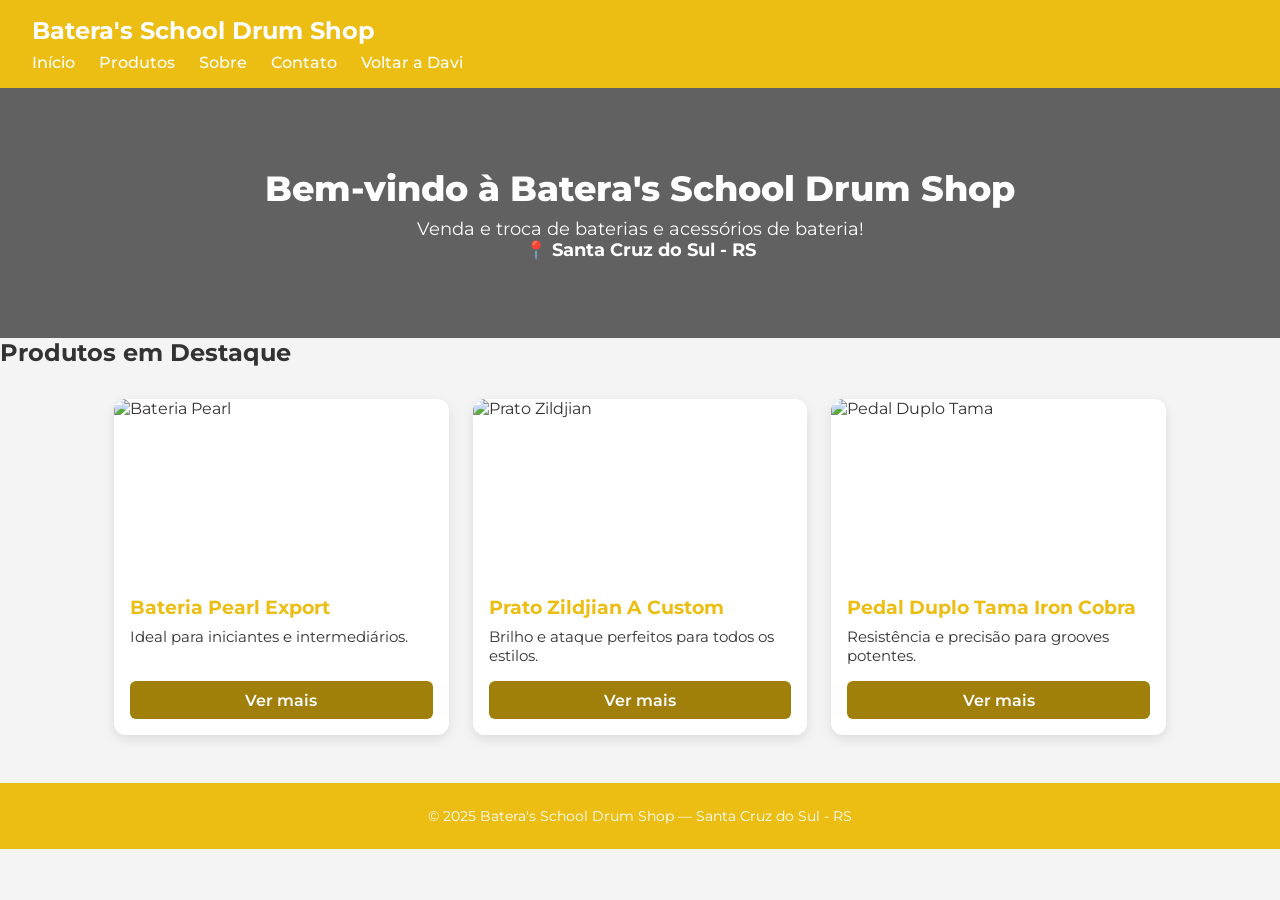
==== bateras/bateras.html @ 9a21960b "atualizacao" ====
<!DOCTYPE html>
<html lang="pt-br">
<head>
  <meta charset="UTF-8" />
  <meta name="viewport" content="width=device-width, initial-scale=1.0" />
  <title>Batera's School Drum Shop</title>
  <link href="https://fonts.googleapis.com/css2?family=Montserrat:wght@400;600;800&display=swap" rel="stylesheet">
  <link rel="stylesheet" href="bateras.css">
  <link rel="icon" type="image/png" href="bateraslogo.png">
</head>
<body>
  <header>
    <div class="logo">Batera's School Drum Shop</div>
    <nav>
      <ul>
        <li><a href="bateras.html">Início</a></li>
        <li><a href="produtos.html">Produtos</a></li>
        <li><a href="sobremimb.html">Sobre</a></li>
        <li><a href="contato.html">Contato</a></li>
        <li><a href="/pagina/projetos.html">Voltar a Davi</a></li>
      </ul>
    </nav>
  </header>

  <section class="hero">
    <div class="hero-content">
      <h1>Bem-vindo à Batera's School Drum Shop</h1>
      <p>Venda e troca de baterias e acessórios de bateria!</p>
      <p><strong>📍 Santa Cruz do Sul - RS</strong></p>
    </div>
  </section>

  <section class="produtos">
    <h2>Produtos em Destaque</h2>
    <div class="cards-container">
      <div class="card">
        <img src="https://i.pinimg.com/736x/7a/b8/be/7ab8bee1b2655c236aca266543dd1052.jpg" alt="Bateria Pearl">
        <div class="card-body">
          <h3>Bateria Pearl Export</h3>
          <p>Ideal para iniciantes e intermediários.</p>
          <a href="produtos.html">Ver mais</a>
        </div>
      </div>
      <div class="card">
        <img src="https://i.pinimg.com/736x/ab/b0/81/abb0812b711d5486582c73cb21931125.jpg" alt="Prato Zildjian">
        <div class="card-body">
          <h3>Prato Zildjian A Custom</h3>
          <p>Brilho e ataque perfeitos para todos os estilos.</p>
          <a href="produtos.html">Ver mais</a>
        </div>
      </div>
      <div class="card">
        <img src="https://i.pinimg.com/736x/39/2a/c5/392ac5b8fda9997acc397db6dda541fa.jpg" alt="Pedal Duplo Tama">
        <div class="card-body">
          <h3>Pedal Duplo Tama Iron Cobra</h3>
          <p>Resistência e precisão para grooves potentes.</p>
          <a href="produtos.html">Ver mais</a>
        </div>
      </div>
    </div>
  </section>

  <footer>
    <p>&copy; 2025 Batera's School Drum Shop — Santa Cruz do Sul - RS</p>
  </footer>
</body>
</html>
---- bateras/bateras.css ----
/* Reset e variáveis */
:root {
  --primary: #ecbe13;
  --secondary: #a07f0a;
  --light: #ffffff;
  --dark: #333333;
  --font: 'Montserrat', sans-serif;
}

* {
  margin: 0;
  padding: 0;
  box-sizing: border-box;
}

body {
  font-family: var(--font);
  background-color: #f4f4f4;
  color: var(--dark);
}

/* Cabeçalho */
header {
  background-color: var(--primary);
  color: var(--light);
  padding: 1rem 2rem;
}

.logo {
  font-size: 1.5rem;
  font-weight: bold;
}

nav ul {
  display: flex;
  list-style: none;
  gap: 1.5rem;
  margin-top: 0.5rem;
  padding: 0;
}

nav ul li a {
  color: var(--light);
  text-decoration: none;
  font-weight: 500;
  transition: color 0.3s;
}

nav ul li a:hover,
nav ul li a.active {
  color: var(--secondary);
}

/* Hero */
.hero {
  background: url('../img/banner.jpg') center/cover no-repeat;
  height: 250px;
  display: flex;
  align-items: center;
  justify-content: center;
  position: relative;
  text-align: center;
}

.hero.small {
  height: 180px;
}

.hero::after {
  content: "";
  position: absolute;
  top: 0; left: 0;
  width: 100%; height: 100%;
  background-color: rgba(0, 0, 0, 0.6);
}

.hero-content {
  position: relative;
  z-index: 1;
  color: white;
}

.hero-content h1 {
  font-size: 2.2rem;
  font-weight: 800;
  margin-bottom: 0.5rem;
}

.hero-content p {
  font-size: 1.1rem;
}

/* Cards */
.cards-container {
  max-width: 1100px;
  margin: 2rem auto;
  display: grid;
  grid-template-columns: repeat(auto-fit, minmax(260px, 1fr));
  gap: 1.5rem;
  padding: 0 1.5rem;
}

.card {
  background: var(--light);
  border-radius: 12px;
  box-shadow: 0 4px 12px rgba(0,0,0,0.1);
  overflow: hidden;
  display: flex;
  flex-direction: column;
  transition: transform 0.2s;
}

.card:hover {
  transform: translateY(-5px);
}

.card img {
  width: 100%;
  height: 180px;
  object-fit: cover;
}

.card-body {
  padding: 1rem;
  flex-grow: 1;
  display: flex;
  flex-direction: column;
  justify-content: space-between;
}

.card-body h3 {
  color: var(--primary);
  font-size: 1.2rem;
  margin-bottom: 0.5rem;
}

.card-body p {
  font-size: 0.95rem;
  flex-grow: 1;
}

.card-body a {
  margin-top: 1rem;
  background: var(--secondary);
  color: var(--light);
  text-align: center;
  padding: 0.6rem 1rem;
  border-radius: 6px;
  text-decoration: none;
  font-weight: 600;
  transition: background 0.3s;
}

.card-body a:hover {
  background: #a07f0a;
}

/* Rodapé */
footer {
  background-color: var(--primary);
  color: var(--light);
  text-align: center;
  padding: 1.5rem 1rem;
  margin-top: 3rem;
  font-size: 0.9rem;
}

/* Responsividade */
@media (max-width: 600px) {
  .hero-content h1 {
    font-size: 1.6rem;
  }

  nav ul {
    flex-direction: column;
    gap: 1rem;
  }

  .cards-container {
    padding: 0 1rem;
  }
}
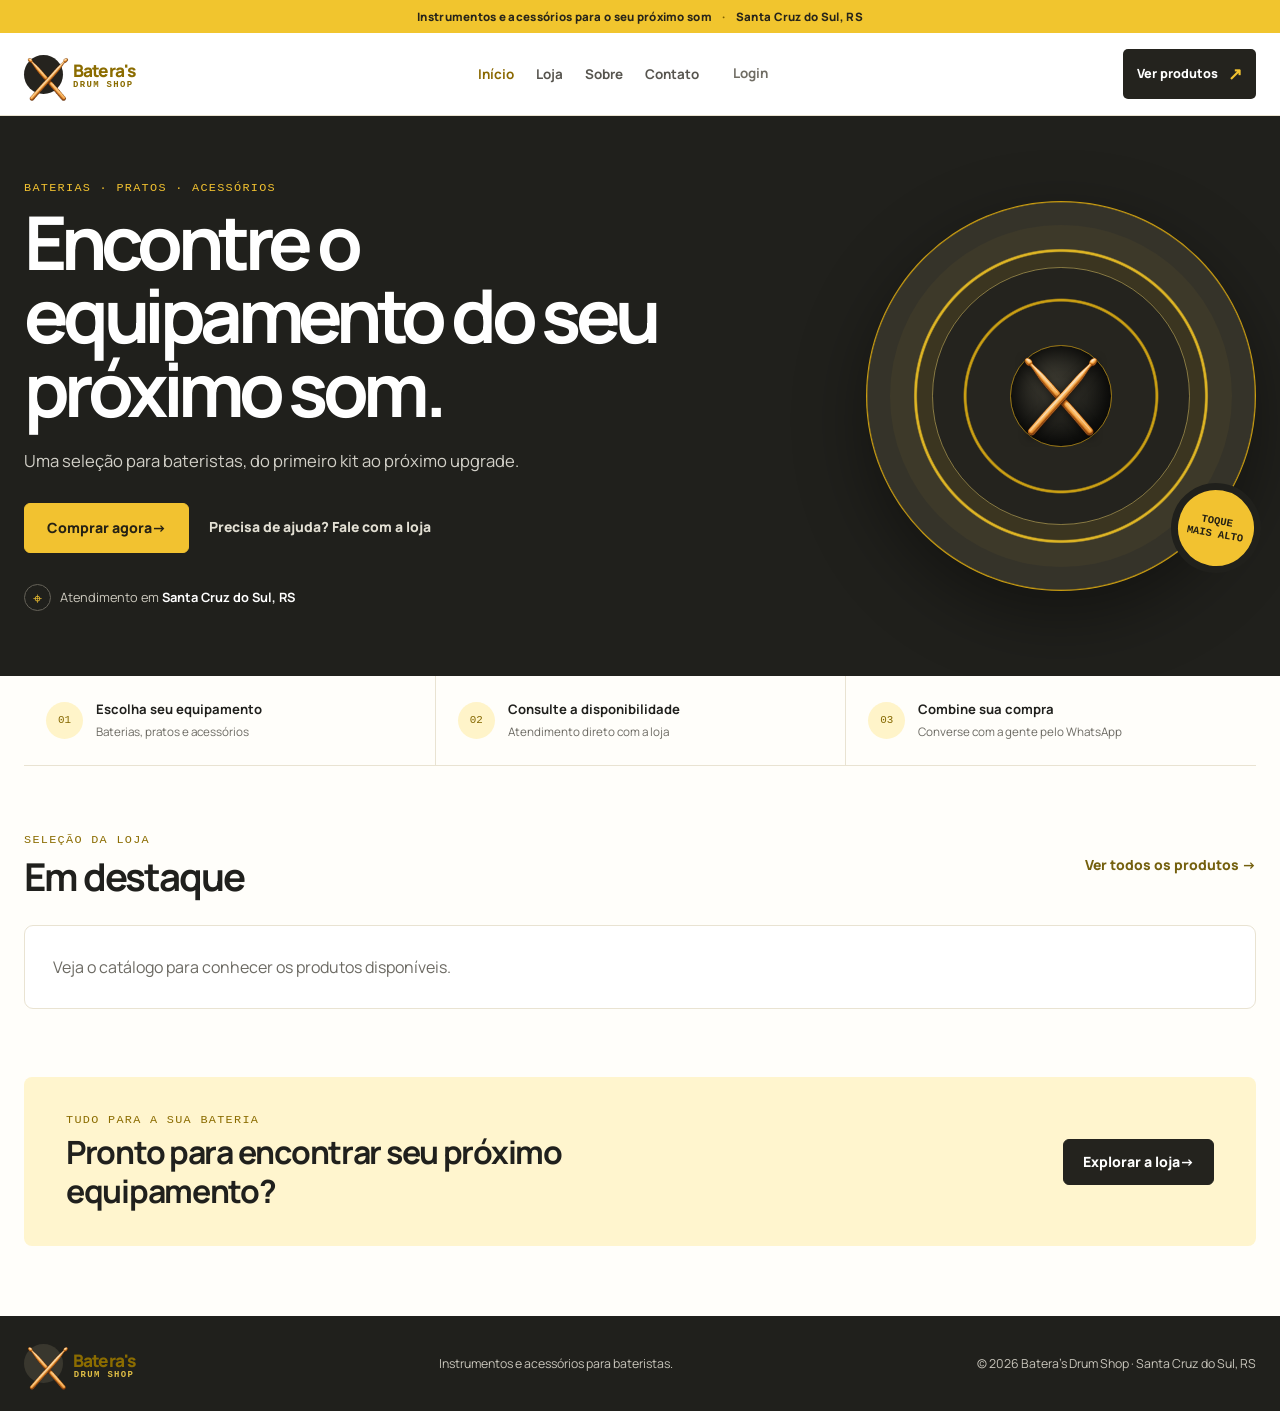
==== commit c5616c51: "11" ====
--- a/bateras/bateras.html
+++ b/bateras/bateras.html
@@ -1,67 +1,32 @@
-<!DOCTYPE html>
-<html lang="pt-br">
+<!doctype html>
+<html lang="pt-BR">
 <head>
-  <meta charset="UTF-8" />
-  <meta name="viewport" content="width=device-width, initial-scale=1.0" />
-  <title>Batera's School Drum Shop</title>
-  <link href="https://fonts.googleapis.com/css2?family=Montserrat:wght@400;600;800&display=swap" rel="stylesheet">
-  <link rel="stylesheet" href="bateras.css">
-  <link rel="icon" type="image/png" href="bateraslogo.png">
+  <meta charset="UTF-8"><meta name="viewport" content="width=device-width, initial-scale=1.0">
+  <meta name="description" content="Batera's Drum Shop: baterias, pratos e acessórios para músicos. Compre ou consulte pelo WhatsApp.">
+  <title>Batera's Drum Shop | Instrumentos e acessórios</title>
+  <link rel="icon" type="image/png" href="bateraslogo.png"><link rel="stylesheet" href="bateras.css">
 </head>
 <body>
-  <header>
-    <div class="logo">Batera's School Drum Shop</div>
-    <nav>
-      <ul>
-        <li><a href="bateras.html">Início</a></li>
-        <li><a href="produtos.html">Produtos</a></li>
-        <li><a href="sobremimb.html">Sobre</a></li>
-        <li><a href="contato.html">Contato</a></li>
-        <li><a href="/pagina/projetos.html">Voltar a Davi</a></li>
-      </ul>
-    </nav>
-  </header>
-
-  <section class="hero">
-    <div class="hero-content">
-      <h1>Bem-vindo à Batera's School Drum Shop</h1>
-      <p>Venda e troca de baterias e acessórios de bateria!</p>
-      <p><strong>📍 Santa Cruz do Sul - RS</strong></p>
-    </div>
-  </section>
-
-  <section class="produtos">
-    <h2>Produtos em Destaque</h2>
-    <div class="cards-container">
-      <div class="card">
-        <img src="https://i.pinimg.com/736x/7a/b8/be/7ab8bee1b2655c236aca266543dd1052.jpg" alt="Bateria Pearl">
-        <div class="card-body">
-          <h3>Bateria Pearl Export</h3>
-          <p>Ideal para iniciantes e intermediários.</p>
-          <a href="produtos.html">Ver mais</a>
-        </div>
-      </div>
-      <div class="card">
-        <img src="https://i.pinimg.com/736x/ab/b0/81/abb0812b711d5486582c73cb21931125.jpg" alt="Prato Zildjian">
-        <div class="card-body">
-          <h3>Prato Zildjian A Custom</h3>
-          <p>Brilho e ataque perfeitos para todos os estilos.</p>
-          <a href="produtos.html">Ver mais</a>
-        </div>
-      </div>
-      <div class="card">
-        <img src="https://i.pinimg.com/736x/39/2a/c5/392ac5b8fda9997acc397db6dda541fa.jpg" alt="Pedal Duplo Tama">
-        <div class="card-body">
-          <h3>Pedal Duplo Tama Iron Cobra</h3>
-          <p>Resistência e precisão para grooves potentes.</p>
-          <a href="produtos.html">Ver mais</a>
-        </div>
-      </div>
-    </div>
-  </section>
-
-  <footer>
-    <p>&copy; 2025 Batera's School Drum Shop — Santa Cruz do Sul - RS</p>
-  </footer>
-</body>
-</html>+  <div class="announcement-bar">Instrumentos e acessórios para o seu próximo som <span>·</span> Santa Cruz do Sul, RS</div>
+  <header class="site-header"><div class="header-inner">
+    <a class="brand" href="bateras.html"><span class="brand-mark"><img src="baquetas-cruzadas.png" alt=""></span><span>Batera's <small>DRUM SHOP</small></span></a>
+    <nav class="site-nav" aria-label="Navegação principal"><ul>
+      <li><a href="bateras.html" aria-current="page">Início</a></li><li><a href="produtos.html">Loja</a></li><li><a href="sobremimb.html">Sobre</a></li><li><a href="contato.html">Contato</a></li><li><a class="nav-login" href="login.html">Login</a></li>
+    </ul></nav>
+    <a class="header-cart" href="produtos.html" aria-label="Ver produtos">Ver produtos <span aria-hidden="true">↗</span></a>
+  </div></header>
+  <main>
+    <section class="hero storefront-hero"><div class="hero-inner">
+      <div class="hero-copy"><p class="eyebrow">Baterias · Pratos · Acessórios</p><h1>Encontre o equipamento do seu próximo som.</h1><p>Uma seleção para bateristas, do primeiro kit ao próximo upgrade.</p><div class="hero-actions"><a class="button button--gold" href="produtos.html">Comprar agora <span aria-hidden="true">→</span></a><a class="text-link" href="contato.html">Precisa de ajuda? Fale com a loja</a></div>
+        <div class="hero-proof"><span class="proof-icon" aria-hidden="true">⌖</span><span>Atendimento em <strong>Santa Cruz do Sul, RS</strong></span></div>
+      </div><div class="hero-art" aria-hidden="true"><div class="hero-disc hero-disc--outer"></div><div class="hero-disc hero-disc--mid"></div><div class="hero-disc hero-disc--inner"><img class="hero-stick-mark" src="baquetas-cruzadas.png" alt=""></div><div class="hero-sticker">TOQUE<br>MAIS ALTO</div></div>
+    </div></section>
+    <section class="shopping-benefits" aria-label="Informações da loja"><div><span class="benefit-icon">01</span><p><strong>Escolha seu equipamento</strong><small>Baterias, pratos e acessórios</small></p></div><div><span class="benefit-icon">02</span><p><strong>Consulte a disponibilidade</strong><small>Atendimento direto com a loja</small></p></div><div><span class="benefit-icon">03</span><p><strong>Combine sua compra</strong><small>Converse com a gente pelo WhatsApp</small></p></div></section>
+    <section class="section featured-section"><div class="section-heading"><div><p class="eyebrow">Seleção da loja</p><h2>Em destaque</h2></div><a class="text-link" href="produtos.html">Ver todos os produtos <span aria-hidden="true">→</span></a></div>
+      <div class="cards" id="featured-products" aria-live="polite"><p class="catalog-status">Carregando produtos...</p></div>
+    </section>
+    <section class="category-cta"><div><p class="eyebrow">Tudo para a sua bateria</p><h2>Pronto para encontrar seu próximo equipamento?</h2></div><a class="button button--dark" href="produtos.html">Explorar a loja <span aria-hidden="true">→</span></a></section>
+  </main>
+  <footer class="site-footer"><div class="footer-inner"><a class="brand brand--footer" href="bateras.html"><span class="brand-mark"><img src="baquetas-cruzadas.png" alt=""></span><span>Batera's <small>DRUM SHOP</small></span></a><p>Instrumentos e acessórios para bateristas.</p><p>© 2026 Batera's Drum Shop · Santa Cruz do Sul, RS</p></div></footer>
+  <script type="module" src="destaques.js"></script>
+</body></html>
--- a/bateras/bateras.css
+++ b/bateras/bateras.css
@@ -1,182 +1,285 @@
-/* Reset e variáveis */
-:root {
-  --primary: #ecbe13;
-  --secondary: #a07f0a;
-  --light: #ffffff;
-  --dark: #333333;
-  --font: 'Montserrat', sans-serif;
-}
+@import url('https://fonts.googleapis.com/css2?family=DM+Mono:wght@400;500&family=Manrope:wght@400;500;600;700;800&display=swap');
 
-* {
-  margin: 0;
-  padding: 0;
-  box-sizing: border-box;
-}
+:root{--yellow:#f2c230;--yellow-dark:#d4a400;--ink:#20201d;--muted:#6c6a63;--paper:#fffefa;--soft:#fff8df;--line:#e9e3d2;--shadow:0 14px 36px rgba(54,45,15,.09)}
+*{box-sizing:border-box;margin:0}
+body{min-height:100vh;display:flex;flex-direction:column;background:var(--paper);color:var(--ink);font:16px/1.65 Manrope,Arial,sans-serif}
+main{width:100%;flex:1}
+.site-header{background:#fff;border-bottom:1px solid var(--line)}
+.header-inner{width:min(1120px,calc(100% - 40px));min-height:78px;margin:auto;display:flex;align-items:center;justify-content:space-between;gap:24px}
+.brand{color:var(--ink);text-decoration:none;font-size:1.08rem;font-weight:800;letter-spacing:-.04em;white-space:nowrap}
+.brand span{color:#8b6c00}
+.site-nav ul{display:flex;flex-wrap:wrap;justify-content:flex-end;gap:4px 20px;padding:0;list-style:none}
+.site-nav a{display:block;padding:8px 0;color:#57554f;text-decoration:none;font-size:.87rem;font-weight:700;transition:color .2s}
+.site-nav a:hover,.site-nav a[aria-current=page]{color:#8a6800}
+.site-nav a.nav-login{padding:7px 12px;border:1px solid #d9b32e;border-radius:5px;color:#755900}
+.site-nav a.nav-login:hover{background:#fff6d7;color:#513e00}
+.hero{position:relative;overflow:hidden;background:linear-gradient(110deg,#fff8df 0%,#fffdf5 62%,#fff0b9 100%);border-bottom:1px solid #f0e5c3}
+.hero:after{content:"";position:absolute;width:390px;height:390px;right:max(3vw,calc((100vw - 1120px)/2));top:50%;transform:translateY(-50%);border:1px solid rgba(212,164,0,.22);border-radius:50%;box-shadow:0 0 0 34px rgba(242,194,48,.06),0 0 0 70px rgba(242,194,48,.04);pointer-events:none}
+.hero-inner{position:relative;z-index:1;width:min(1120px,calc(100% - 40px));min-height:410px;margin:auto;padding:70px 0;display:flex;flex-direction:column;align-items:flex-start;justify-content:center}
+.eyebrow,.card-label{color:#8b6c00;font:500 .74rem 'DM Mono',monospace;letter-spacing:.11em;text-transform:uppercase}
+.hero h1{max-width:700px;margin-top:5px;font-size:clamp(2.7rem,6vw,5rem);line-height:1.02;letter-spacing:-.07em}
+.hero p:not(.eyebrow){max-width:600px;margin-top:18px;color:#5e5a4d;font-size:clamp(1rem,2vw,1.13rem)}
+.hero .location{margin-top:12px!important;font-size:.92rem!important;color:#625b43!important}
+.location span{color:#a17b00}
+.button{display:inline-flex;min-height:46px;align-items:center;justify-content:center;padding:0 19px;border:1px solid #20201d;border-radius:6px;background:#20201d;color:#fff;text-decoration:none;font-size:.88rem;font-weight:800;transition:transform .2s,background .2s,border .2s}
+.button:hover{transform:translateY(-2px);background:#444138;border-color:#444138}
+.button--gold{margin-top:24px;background:var(--yellow);border-color:var(--yellow);color:#252114}
+.button--gold:hover{background:#e2b21d;border-color:#e2b21d}
+.section{width:min(1120px,calc(100% - 40px));margin:auto;padding:68px 0 78px}
+.section-heading{display:flex;align-items:end;justify-content:space-between;gap:24px;margin-bottom:26px}
+.section-heading .eyebrow{margin-bottom:7px}
+.section-heading h2,.page-title{color:var(--ink);font-size:clamp(1.8rem,4vw,2.55rem);line-height:1.15;letter-spacing:-.055em}
+.section-heading>p{max-width:440px;color:var(--muted);font-size:.95rem}
+.cards{display:grid;grid-template-columns:repeat(3,minmax(0,1fr));gap:18px}
+.card,.produto{overflow:hidden;display:flex;flex-direction:column;border:1px solid var(--line);border-radius:10px;background:#fff;transition:transform .2s,box-shadow .2s;cursor:pointer}
+.card:hover,.produto:hover{transform:translateY(-4px);box-shadow:var(--shadow)}
+.card img,.produto img{display:block;width:100%;height:215px;object-fit:cover;background:var(--soft)}
+.card-content,.produto>div{flex:1;padding:22px;display:flex;flex-direction:column;align-items:flex-start}
+.card-label{font-size:.7rem}
+.card h3,.produto h3{margin:11px 0 7px;color:var(--ink);font-size:1.12rem;line-height:1.35}
+.card p,.produto p{color:var(--muted);font-size:.9rem}
+.card .button{margin-top:18px}
+.catalog-link{display:flex;justify-content:center;margin-top:26px}
+.products-container{width:min(1120px,calc(100% - 40px));margin:0 auto;padding:48px 0 76px;display:grid;grid-template-columns:repeat(auto-fit,minmax(245px,1fr));gap:18px}
+.produto strong{color:#252114}
+.page-banner{background:var(--soft);border-bottom:1px solid var(--line)}
+.page-banner-inner{width:min(1120px,calc(100% - 40px));margin:auto;padding:50px 0}
+.page-banner h1{margin-top:5px;font-size:clamp(2rem,5vw,3.4rem);line-height:1.1;letter-spacing:-.06em}
+.page-banner p:last-child{max-width:650px;margin-top:12px;color:var(--muted)}
+.content-section{width:min(960px,calc(100% - 40px));margin:auto;padding:54px 0 76px}
+.content-section h2{margin:28px 0 8px;font-size:1.4rem;letter-spacing:-.03em}
+.content-section h2:first-child{margin-top:0}
+.content-section p{color:#55534d}
+.content-section p+p{margin-top:13px}
+.site-footer{margin-top:auto;padding:24px 20px;background:#22211d;color:#d8d6cf;text-align:center;font-size:.82rem}
+.site-footer strong{color:#fff}
+#modal-overlay{position:fixed;inset:0;z-index:10;display:none;align-items:center;justify-content:center;padding:20px;background:rgba(25,24,20,.62)}
+#modal-overlay.active{display:flex}
+#modal{position:relative;width:min(500px,100%);max-height:90vh;overflow:auto;padding:22px;border:1px solid var(--line);border-radius:12px;background:#fff;box-shadow:var(--shadow)}
+#modal img{width:100%;max-height:300px;object-fit:cover;border-radius:7px}
+#modal h3{margin-top:14px;font-size:1.3rem}
+#modal p{margin-top:8px;color:var(--muted)}
+#modal button{margin-top:18px;padding:12px 17px;border:0;border-radius:6px;background:var(--yellow);color:#252114;font:800 .9rem Manrope,Arial,sans-serif;cursor:pointer}
+#modal-close{position:absolute;top:10px;right:15px;z-index:1;color:#222;font-size:27px;line-height:1;cursor:pointer}
+.catalog-status,.catalog-message{grid-column:1/-1;padding:28px;border:1px solid var(--line);border-radius:9px;background:#fff;color:var(--muted)}
+.catalog-message{background:var(--soft);color:var(--ink)}
+.admin-area{max-width:900px}
+.admin-area [hidden]{display:none!important}
+.admin-area code{padding:2px 5px;border-radius:4px;background:#fff;font-size:.88em}
+.admin-login{max-width:540px;margin:0 auto}
+.admin-login .button{margin-top:20px}
+.admin-login [role=status],.product-form [role=status]{min-height:1.5em;margin-top:10px;color:var(--muted);font-size:.9rem}
+.admin-toolbar{display:flex;align-items:center;justify-content:space-between;gap:20px;margin-bottom:22px}
+.admin-toolbar h2{font-size:1.6rem;letter-spacing:-.04em}
+.button--outline{border-color:var(--line);background:#fff;color:var(--ink)}
+.button--outline:hover{border-color:var(--ink);background:#f7f5ef}
+.form-grid{display:grid;grid-template-columns:1fr 1fr;gap:0 16px}
+.form-grid input[type=file]{padding:9px}
+.check-row{display:flex;align-items:center;gap:9px;margin-top:14px}
+.check-row input{width:auto;accent-color:#c99a00}
+.form-actions{display:flex;flex-wrap:wrap;gap:10px}
+.admin-products{display:grid;gap:12px;margin-top:26px}
+.admin-product{display:flex;align-items:center;gap:16px;padding:14px;border:1px solid var(--line);border-radius:9px;background:#fff}
+.admin-product>img{width:82px;height:72px;object-fit:cover;border-radius:6px;background:var(--soft)}
+.admin-product-info{flex:1;min-width:0}
+.admin-product-info h3{margin:3px 0;font-size:1rem}
+.admin-product-info p{font-weight:800}
+.admin-product-actions{display:flex;gap:12px}
+.text-button{padding:7px 9px;border:0;background:transparent;color:#725700;font:700 .86rem Manrope,Arial,sans-serif;cursor:pointer}
+.text-button--danger{color:#a3322b}
+.form-layout{display:grid;grid-template-columns:1.2fr .8fr;gap:22px}
+.contact-card{padding:28px;border:1px solid var(--line);border-radius:10px;background:#fff}
+.contact-card--highlight{background:var(--soft)}
+.contact-card h2{margin-bottom:10px;font-size:1.25rem}
+.contact-card p{margin-top:10px;color:var(--muted)}
+label{display:block;margin:15px 0 6px;font-size:.86rem;font-weight:800}
+input,textarea{width:100%;padding:12px;border:1px solid #dcd6c8;border-radius:6px;background:#fffefa;color:var(--ink);font:inherit;font-size:.92rem}
+input:focus,textarea:focus{outline:3px solid #f8e6a2;border-color:#c89b00}
+textarea{min-height:130px;resize:vertical}
+button.button{margin-top:18px;cursor:pointer}
+@media(max-width:760px){.header-inner{align-items:flex-start;flex-direction:column;gap:5px;padding:15px 0}.site-nav ul{justify-content:flex-start;gap:2px 16px}.hero-inner{min-height:350px;padding:54px 0}.hero:after{right:-210px;opacity:.65}.section{padding:52px 0 60px}.section-heading{align-items:flex-start;flex-direction:column;gap:9px}.cards{grid-template-columns:repeat(auto-fit,minmax(230px,1fr))}.form-layout{grid-template-columns:1fr}.products-container{padding:32px 0 58px}.admin-product{align-items:flex-start;flex-wrap:wrap}.admin-product-actions{width:100%;justify-content:flex-end}}
+@media(max-width:420px){.header-inner,.hero-inner,.section,.page-banner-inner,.content-section,.products-container{width:calc(100% - 32px)}.brand{font-size:1rem}.site-nav ul{gap:0 12px}.site-nav a{font-size:.8rem}.card img,.produto img{height:185px}}
 
-body {
-  font-family: var(--font);
-  background-color: #f4f4f4;
-  color: var(--dark);
-}
-
-/* Cabeçalho */
-header {
-  background-color: var(--primary);
-  color: var(--light);
-  padding: 1rem 2rem;
-}
-
-.logo {
-  font-size: 1.5rem;
-  font-weight: bold;
-}
-
-nav ul {
-  display: flex;
-  list-style: none;
-  gap: 1.5rem;
-  margin-top: 0.5rem;
-  padding: 0;
-}
-
-nav ul li a {
-  color: var(--light);
-  text-decoration: none;
-  font-weight: 500;
-  transition: color 0.3s;
-}
-
-nav ul li a:hover,
-nav ul li a.active {
-  color: var(--secondary);
-}
-
-/* Hero */
-.hero {
-  background: url('../img/banner.jpg') center/cover no-repeat;
-  height: 250px;
-  display: flex;
-  align-items: center;
-  justify-content: center;
-  position: relative;
-  text-align: center;
-}
-
-.hero.small {
-  height: 180px;
-}
-
-.hero::after {
-  content: "";
-  position: absolute;
-  top: 0; left: 0;
-  width: 100%; height: 100%;
-  background-color: rgba(0, 0, 0, 0.6);
-}
-
-.hero-content {
-  position: relative;
-  z-index: 1;
-  color: white;
-}
-
-.hero-content h1 {
-  font-size: 2.2rem;
-  font-weight: 800;
-  margin-bottom: 0.5rem;
-}
-
-.hero-content p {
-  font-size: 1.1rem;
-}
-
-/* Cards */
-.cards-container {
-  max-width: 1100px;
-  margin: 2rem auto;
-  display: grid;
-  grid-template-columns: repeat(auto-fit, minmax(260px, 1fr));
-  gap: 1.5rem;
-  padding: 0 1.5rem;
-}
-
-.card {
-  background: var(--light);
-  border-radius: 12px;
-  box-shadow: 0 4px 12px rgba(0,0,0,0.1);
-  overflow: hidden;
-  display: flex;
-  flex-direction: column;
-  transition: transform 0.2s;
-}
-
-.card:hover {
-  transform: translateY(-5px);
-}
-
-.card img {
-  width: 100%;
-  height: 180px;
-  object-fit: cover;
-}
-
-.card-body {
-  padding: 1rem;
-  flex-grow: 1;
-  display: flex;
-  flex-direction: column;
-  justify-content: space-between;
-}
-
-.card-body h3 {
-  color: var(--primary);
-  font-size: 1.2rem;
-  margin-bottom: 0.5rem;
-}
-
-.card-body p {
-  font-size: 0.95rem;
-  flex-grow: 1;
-}
-
-.card-body a {
-  margin-top: 1rem;
-  background: var(--secondary);
-  color: var(--light);
-  text-align: center;
-  padding: 0.6rem 1rem;
-  border-radius: 6px;
-  text-decoration: none;
-  font-weight: 600;
-  transition: background 0.3s;
-}
-
-.card-body a:hover {
-  background: #a07f0a;
-}
-
-/* Rodapé */
-footer {
-  background-color: var(--primary);
-  color: var(--light);
-  text-align: center;
-  padding: 1.5rem 1rem;
-  margin-top: 3rem;
-  font-size: 0.9rem;
-}
-
-/* Responsividade */
-@media (max-width: 600px) {
-  .hero-content h1 {
-    font-size: 1.6rem;
-  }
-
-  nav ul {
-    flex-direction: column;
-    gap: 1rem;
-  }
-
-  .cards-container {
-    padding: 0 1rem;
-  }
-}+/* Loja Batera's */
+.announcement-bar{padding:7px 16px;background:#f1c52e;color:#28251a;text-align:center;font-size:.72rem;font-weight:800;letter-spacing:.025em}
+.announcement-bar span{padding:0 8px;color:#806200}
+.header-inner{width:min(1240px,calc(100% - 48px));min-height:82px;gap:26px}
+.brand{display:inline-flex;align-items:center;gap:10px;font-size:1.08rem;letter-spacing:-.05em}
+.brand-mark{display:grid;width:39px;height:39px;place-items:center;border-radius:50%;background:#25231e}
+.brand-mark img{width:48px;height:48px;object-fit:contain;max-width:none;max-height:none}
+.brand small{display:block;margin-top:-5px;color:#8a6c00;font:700 .56rem/1.2 'DM Mono',monospace;letter-spacing:.15em}
+.site-nav ul{gap:4px 22px}
+.site-nav a{font-size:.84rem}
+.site-nav a.nav-login{border:0;color:#706d64}
+.site-nav a.nav-login:hover{background:transparent;color:#8a6800}
+.header-cart{display:inline-flex;align-items:center;gap:10px;white-space:nowrap;padding:11px 14px;border-radius:5px;background:#24231e;color:#fff;text-decoration:none;font-size:.79rem;font-weight:800}
+.header-cart span{color:var(--yellow);font-size:1.08rem}
+.storefront-hero{background:#20201c;color:#fff;border:0}
+.storefront-hero:after{display:none}
+.storefront-hero .hero-inner{width:min(1240px,calc(100% - 48px));min-height:470px;display:grid;grid-template-columns:1.1fr .9fr;align-items:center;padding:65px 0}
+.hero-copy{max-width:680px}
+.storefront-hero .eyebrow{color:var(--yellow)}
+.storefront-hero h1{max-width:670px;margin:10px 0 0;font-size:clamp(2.8rem,5.8vw,5.25rem);line-height:.99;letter-spacing:-.075em}
+.storefront-hero .hero-copy>p:not(.eyebrow){max-width:520px;margin-top:22px;color:#d2d0c8;font-size:1.04rem}
+.hero-actions{display:flex;align-items:center;flex-wrap:wrap;gap:20px;margin-top:28px}
+.hero-actions .button{margin:0;min-height:50px;padding:0 22px}
+.text-link{color:#74600e;text-decoration:none;font-size:.87rem;font-weight:800}
+.text-link:hover{text-decoration:underline;text-underline-offset:4px}
+.storefront-hero .text-link{color:#e2dfd3}
+.hero-proof{display:flex;align-items:center;gap:9px;margin-top:31px;color:#ccc9be;font-size:.8rem}
+.proof-icon{display:grid;width:27px;height:27px;place-items:center;border:1px solid #656258;border-radius:50%;color:var(--yellow);font-size:1rem}
+.hero-proof strong{color:#fff}
+.hero-art{position:relative;justify-self:end;width:min(390px,33vw);aspect-ratio:1;display:grid;place-items:center}
+.hero-disc{position:absolute;border-radius:50%}
+.hero-disc--outer{inset:0;background:radial-gradient(circle at center,#d5a800 0 3%,#24231e 3.5% 8%,#e8b91d 8.5% 10%,#302e24 10.5% 14%,#e1b51e 14.5% 17%,#b98d00 17.5% 18%,#26251f 18.5% 34%,#c99e13 34.5% 35%,#24231e 35.5% 52%,#dcb323 52.5% 53%,#353329 53.5% 70%,#c89b10 70.5% 71%,#25241f 71.5% 100%);box-shadow:0 24px 70px rgba(0,0,0,.4)}
+.hero-disc--mid{inset:17%;border:1px solid rgba(255,224,110,.46);box-shadow:0 0 0 15px rgba(242,194,48,.07),0 0 0 42px rgba(242,194,48,.04)}
+.hero-disc--inner{inset:37%;display:grid;place-items:center;border:1px solid #927217;border-radius:50%;background:radial-gradient(circle at 40% 35%,#3c3a31,#171714 68%);box-shadow:inset 0 0 24px #000}
+.hero-stick-mark{width:88%;height:88%;object-fit:contain;filter:drop-shadow(0 2px 4px rgba(0,0,0,.55))}
+.hero-sticker{position:absolute;right:-5px;bottom:18px;display:grid;width:90px;height:90px;place-items:center;border:7px solid #20201c;border-radius:50%;background:var(--yellow);color:#252114;text-align:center;font:900 .66rem/1.2 'DM Mono',monospace;transform:rotate(10deg)}
+.shopping-benefits{width:min(1240px,calc(100% - 48px));margin:0 auto;display:grid;grid-template-columns:repeat(3,1fr);border-bottom:1px solid var(--line)}
+.shopping-benefits>div{display:flex;align-items:center;gap:13px;padding:23px 22px}
+.shopping-benefits>div+div{border-left:1px solid var(--line)}
+.benefit-icon{display:grid;width:37px;height:37px;flex:none;place-items:center;border-radius:50%;background:#fff4c9;color:#856800;font:500 .68rem 'DM Mono',monospace}
+.shopping-benefits p{display:grid;gap:2px}
+.shopping-benefits strong{font-size:.82rem}
+.shopping-benefits small{color:var(--muted);font-size:.73rem}
+.featured-section{width:min(1240px,calc(100% - 48px));padding-top:67px;padding-bottom:68px}
+.featured-section .section-heading{align-items:center}
+.featured-section .section-heading .eyebrow{margin-bottom:8px}
+.featured-section .section-heading h2{font-size:clamp(1.9rem,3vw,2.5rem)}
+.featured-image{display:block;height:235px;background:#f7f4e9}
+.featured-image img{width:100%;height:100%;object-fit:cover;transition:transform .35s}
+.card:hover .featured-image img{transform:scale(1.035)}
+.featured-section .card{border-radius:7px}
+.featured-section .card-content{padding:20px 21px 22px}
+.featured-section .card h3{margin:8px 0 5px;font-size:1.03rem}
+.featured-section .product-price{margin-top:4px;color:#20201d;font-size:1.15rem;font-weight:900}
+.featured-section .card .button{margin-top:15px;min-height:41px;font-size:.78rem}
+.category-cta{width:min(1240px,calc(100% - 48px));margin:0 auto 70px;padding:36px 42px;display:flex;align-items:center;justify-content:space-between;gap:25px;border-radius:8px;background:#fff5ce}
+.category-cta .eyebrow{margin-bottom:6px}
+.category-cta h2{max-width:600px;font-size:clamp(1.35rem,2.5vw,2rem);line-height:1.2;letter-spacing:-.04em}
+.button--dark{background:#24231e;border-color:#24231e;color:#fff}
+.button--dark:hover{background:#3a382f;border-color:#3a382f}
+.category-cta .button{flex:none}
+.shop-hero{background:#fff5ce;border-bottom:1px solid #ebdfb7}
+.shop-hero-inner{width:min(1240px,calc(100% - 48px));min-height:205px;margin:0 auto;padding:38px 0;display:flex;align-items:end;justify-content:space-between;gap:24px}
+.shop-hero .eyebrow{margin-bottom:7px}
+.shop-hero h1{font-size:clamp(2.5rem,5vw,4.2rem);line-height:1;letter-spacing:-.07em}
+.shop-hero p:not(.eyebrow){margin-top:10px;color:#656055}
+.shop-count{margin-bottom:6px;color:#74600e;font-size:.82rem;font-weight:800}
+.shop-area{width:min(1240px,calc(100% - 48px));margin:auto;padding:28px 0 78px}
+.shop-toolbar{display:grid;grid-template-columns:minmax(220px,1fr) 200px 200px;gap:12px;margin-bottom:22px;padding:14px;border:1px solid var(--line);border-radius:7px;background:#fff}
+.search-box{position:relative;margin:0}
+.search-box>span{position:absolute;left:13px;top:50%;transform:translateY(-55%);color:#8b6c00;font-size:1.35rem}
+.search-box input{height:44px;padding:0 14px 0 40px;border-color:var(--line);background:#fff}
+.filter-field{display:flex;align-items:center;gap:9px;margin:0;padding:0 11px;border:1px solid var(--line);border-radius:6px}
+.filter-field span{flex:none;color:var(--muted);font-size:.7rem;font-weight:800}
+.filter-field select{width:100%;min-width:0;border:0;background:transparent;color:var(--ink);font:600 .79rem Manrope,Arial,sans-serif;outline:none}
+.products-container{width:100%;margin:0;padding:0;display:grid;grid-template-columns:repeat(4,minmax(0,1fr));gap:17px}
+.produto{border-radius:7px;cursor:default}
+.produto:hover{transform:translateY(-3px)}
+.product-image-button{position:relative;display:block;width:100%;height:auto;aspect-ratio:1.22;border:0;padding:0;overflow:hidden;background:#f7f4e9;cursor:pointer}
+.product-image-button img{width:100%;height:100%;object-fit:cover;transition:transform .35s}
+.produto:hover .product-image-button img{transform:scale(1.04)}
+.image-tag{position:absolute;left:11px;top:11px;padding:5px 8px;border-radius:3px;background:rgba(255,255,255,.92);color:#565143;font-size:.65rem;font-weight:800}
+.product-card-info{padding:16px;display:flex;flex:1;flex-direction:column;align-items:stretch}
+.product-card-info .card-label{font-size:.64rem}
+.product-card-info h2{min-height:2.6em;margin:7px 0 4px;font-size:.94rem;line-height:1.3;letter-spacing:-.02em}
+.product-description{min-height:2.8em;color:var(--muted);font-size:.76rem;line-height:1.45}
+.product-card-bottom{display:flex;align-items:center;justify-content:space-between;gap:7px;margin-top:auto;padding-top:14px;border-top:1px solid #f0ede5}
+.product-price{color:#24231e;font-size:1.05rem;font-weight:900}
+.product-details{border:0;background:transparent;color:#765b00;font:800 .76rem Manrope,Arial,sans-serif;cursor:pointer;white-space:nowrap}
+.product-details:hover{text-decoration:underline;text-underline-offset:4px}
+.catalog-message{padding:35px;text-align:center}
+#modal{width:min(780px,100%);padding:0;display:grid;grid-template-columns:1fr 1fr;overflow:hidden}
+#modal>img{width:100%;height:100%;min-height:380px;max-height:none;object-fit:cover;border-radius:0;background:#f7f4e9}
+#modal .modal-copy{padding:40px 32px;align-self:center}
+#modal-close{top:13px;right:15px;width:34px;height:34px;border:0;border-radius:50%;background:#fff;color:#26251f;font-size:24px}
+#modal .modal-copy h2{margin-top:8px;font-size:1.65rem;line-height:1.2;letter-spacing:-.04em}
+#modal .modal-price{margin-top:16px;color:#20201d;font-size:1.5rem;font-weight:900}
+#modal .modal-copy>p:last-of-type{margin-top:10px;font-size:.9rem;line-height:1.6}
+#modal .button{margin-top:24px}
+.site-footer{padding:28px 24px;background:#20201c;color:#c8c5bb}
+.footer-inner{width:min(1240px,100%);margin:auto;display:flex;align-items:center;justify-content:space-between;gap:20px}
+.footer-inner>p{font-size:.77rem}
+.brand--footer{color:#fff}
+.brand--footer .brand-mark{background:#39372e}
+.brand--footer small{color:#dfbd45}
+.shop-hero-inner .button{margin-top:24px}
+.about-store{display:grid;grid-template-columns:.8fr 1.2fr;gap:50px;padding-top:70px;padding-bottom:80px}
+.about-store-heading h2{max-width:400px;margin-top:6px;font-size:clamp(1.8rem,3.8vw,2.8rem);line-height:1.12;letter-spacing:-.055em}
+.about-store>div:last-child p{margin:0 0 14px;color:var(--muted)}
+.about-store .text-link{display:inline-block;margin-top:9px}
+.contact-store{display:grid;grid-template-columns:1fr 1fr;gap:18px;padding-top:45px}
+.contact-store .contact-card{min-height:255px;padding:32px}
+.contact-store h2{margin:7px 0;font-size:1.55rem;letter-spacing:-.04em}
+.contact-store .button{margin-top:20px}
+.contact-icon{display:grid;width:42px;height:42px;place-items:center;margin-bottom:18px;border-radius:50%;background:#25231e}
+.contact-stick-mark{width:38px;height:38px;object-fit:contain}
+.contact-phone{display:grid;gap:2px;margin:23px 0 15px}
+.contact-phone span{color:var(--muted);font-size:.77rem}
+.contact-phone strong{font-size:1.12rem}
+.auth-main{display:flex;flex:1;align-items:center;background:#fffdf8}
+.auth-layout{width:min(1100px,calc(100% - 48px));min-height:570px;margin:54px auto;display:grid;grid-template-columns:1fr 1fr;overflow:hidden;border:1px solid var(--line);border-radius:10px;background:#fff;box-shadow:var(--shadow)}
+.auth-intro{position:relative;overflow:hidden;padding:clamp(34px,6vw,72px);display:flex;flex-direction:column;justify-content:center;background:#22211d;color:#fff}
+.auth-intro .eyebrow{color:var(--yellow)}
+.auth-intro h1{position:relative;z-index:1;max-width:440px;margin-top:9px;font-size:clamp(2.3rem,4.4vw,3.7rem);line-height:1.04;letter-spacing:-.07em}
+.auth-intro>p:not(.eyebrow){position:relative;z-index:1;max-width:400px;margin-top:17px;color:#d6d2c6;font-size:.95rem}
+.auth-mark{position:absolute;right:-73px;bottom:-105px;width:310px;height:310px;display:grid;place-items:center;border:1px solid rgba(242,194,48,.4);border-radius:50%;box-shadow:0 0 0 28px rgba(242,194,48,.045),0 0 0 64px rgba(242,194,48,.035)}
+.auth-stick-mark{width:178px;max-width:78%;height:auto;filter:drop-shadow(0 7px 8px rgba(0,0,0,.4))}
+.auth-card{padding:clamp(28px,5vw,58px);align-self:center}
+.auth-tabs{display:grid;grid-template-columns:1fr 1fr;gap:4px;margin-bottom:29px;padding:4px;border-radius:6px;background:#f5f2e9}
+.auth-tab{min-height:42px;border:0;border-radius:4px;background:transparent;color:var(--muted);font:800 .84rem Manrope,Arial,sans-serif;cursor:pointer}
+.auth-tab.is-active{background:#fff;color:#26241e;box-shadow:0 1px 4px rgba(0,0,0,.08)}
+.auth-card h2{font-size:1.55rem;letter-spacing:-.05em}
+.auth-hint{margin-top:5px;color:var(--muted);font-size:.85rem}
+.auth-card label{margin-top:17px}
+.auth-submit{width:100%;min-height:48px;margin-top:22px;justify-content:space-between}
+.auth-message{min-height:1.5em;margin-top:11px;color:#9a332b;font-size:.82rem}
+.auth-switch,.auth-privacy{margin-top:13px;color:var(--muted);font-size:.8rem}
+.auth-switch button{border:0;background:transparent;color:#735900;font:800 .8rem Manrope,Arial,sans-serif;cursor:pointer}
+.auth-switch button:hover{text-decoration:underline}
+.account-main{justify-content:center;padding:60px 20px}
+.account-card{width:min(660px,100%);padding:clamp(30px,6vw,58px);border:1px solid var(--line);border-radius:10px;background:#fff;box-shadow:var(--shadow)}
+.account-card h1{margin-top:8px;font-size:clamp(2rem,5vw,3.4rem);line-height:1.05;letter-spacing:-.07em}
+.account-card>p:not(.eyebrow){max-width:500px;margin-top:14px;color:var(--muted)}
+.account-card>.button{margin-top:23px}
+.account-card .text-button{display:block;margin-top:18px;padding:0}
+.account-logout{cursor:pointer}
+@media(max-width:980px){.header-inner{gap:16px}.site-nav ul{gap:4px 14px}.header-cart{padding:10px}.products-container{grid-template-columns:repeat(3,minmax(0,1fr))}.storefront-hero .hero-inner{min-height:420px}.hero-art{width:min(330px,32vw)}}
+@media(max-width:760px){.header-inner{width:calc(100% - 32px);align-items:center;flex-direction:row;flex-wrap:wrap;padding:13px 0}.header-cart{display:none}.site-nav{width:100%;order:2}.site-nav ul{gap:1px 18px}.site-nav a{padding:6px 0}.storefront-hero .hero-inner{width:calc(100% - 40px);min-height:0;grid-template-columns:1fr;padding:52px 0 43px}.storefront-hero h1{max-width:600px;font-size:clamp(2.65rem,10vw,4.1rem)}.hero-art{position:absolute;right:-115px;top:36px;width:260px;opacity:.28}.hero-copy{position:relative;z-index:1}.hero-sticker{display:none}.shopping-benefits{width:calc(100% - 40px);grid-template-columns:1fr;padding:7px 0}.shopping-benefits>div{padding:13px 3px}.shopping-benefits>div+div{border-left:0;border-top:1px solid var(--line)}.featured-section,.category-cta,.shop-hero-inner,.shop-area{width:calc(100% - 40px)}.category-cta{align-items:flex-start;flex-direction:column;padding:27px;margin-bottom:48px}.shop-hero-inner{min-height:180px;align-items:flex-start;flex-direction:column;justify-content:center;gap:10px}.shop-count{margin:0}.shop-toolbar{grid-template-columns:1fr 1fr}.search-box{grid-column:1/-1}.products-container{grid-template-columns:repeat(2,minmax(0,1fr));gap:12px}.product-card-info{padding:13px}.product-card-info h2{font-size:.86rem}.product-price{font-size:.94rem}.product-details{font-size:.68rem}.about-store,.contact-store{grid-template-columns:1fr;gap:18px}.about-store{padding-top:48px}.footer-inner{align-items:flex-start;flex-direction:column;gap:9px}}
+@media(max-width:480px){.announcement-bar{font-size:.65rem}.brand{font-size:.98rem}.brand-mark{width:35px;height:35px}.brand-mark img{width:43px;height:43px}.site-nav ul{gap:0 13px}.site-nav a{font-size:.78rem}.hero-actions{align-items:flex-start;flex-direction:column;gap:15px}.hero-proof{margin-top:23px}.featured-section{padding-top:48px;padding-bottom:48px}.featured-section .section-heading{align-items:flex-start;flex-direction:column;gap:8px}.featured-section .cards{grid-template-columns:1fr}.featured-image{height:auto;aspect-ratio:1.55}.shop-toolbar{grid-template-columns:1fr}.search-box{grid-column:auto}.filter-field{min-height:42px;justify-content:space-between}.products-container{grid-template-columns:1fr;gap:14px}.product-image-button{aspect-ratio:1.6}.product-card-info h2{min-height:0;font-size:.98rem}.product-description{min-height:0}.product-card-bottom{margin-top:12px}.shop-hero h1{font-size:2.6rem}#modal{display:block}#modal>img{height:225px;min-height:0}#modal .modal-copy{padding:23px}#modal .modal-copy h2{font-size:1.35rem}}
+@media(max-width:760px){.auth-layout{width:calc(100% - 32px);min-height:0;margin:28px auto;grid-template-columns:1fr}.auth-intro{min-height:230px;padding:30px}.auth-intro h1{max-width:350px;font-size:2.25rem}.auth-mark{right:-90px;bottom:-175px;width:270px;height:270px}.auth-mark span{width:80px;height:80px;font-size:3rem}.auth-card{padding:28px}.account-main{padding:36px 16px}}
+.account-shell{width:min(1120px,calc(100% - 48px));margin:46px auto 76px}
+.account-heading{display:flex;align-items:end;justify-content:space-between;gap:20px;margin-bottom:25px}
+.account-heading h1{margin-top:5px;font-size:clamp(2rem,4vw,3rem);line-height:1.05;letter-spacing:-.065em}
+.account-heading>div>p:last-child{margin-top:9px;color:var(--muted);font-size:.9rem}
+.account-heading>.text-link{margin-bottom:7px}
+.profile-layout{display:grid;grid-template-columns:minmax(0,1fr) 280px;align-items:start;gap:18px}
+.profile-forms{display:grid;gap:16px}
+.profile-form,.password-form{padding:27px}
+.profile-form-heading{display:flex;align-items:center;justify-content:space-between;gap:16px;margin-bottom:10px}
+.profile-form-heading .eyebrow,.password-form .eyebrow{margin-bottom:5px}
+.profile-form-heading h2,.password-form h2{font-size:1.25rem;letter-spacing:-.04em}
+.profile-badge{padding:5px 9px;border-radius:30px;background:#fff5ce;color:#725900;font-size:.67rem;font-weight:800}
+.profile-form .form-grid,.password-form .form-grid{grid-template-columns:1fr 1fr;gap:0 15px}
+.profile-form select,.password-form select{width:100%;min-height:45px;padding:10px 12px;border:1px solid #dcd6c8;border-radius:6px;background:#fffefa;color:var(--ink);font:inherit;font-size:.92rem}
+.profile-form select:focus,.password-form select:focus{outline:3px solid #f8e6a2;border-color:#c89b00}
+.full-field{grid-column:1/-1}
+.field-hint{color:var(--muted);font-size:.74rem;font-weight:500}
+.profile-form textarea{min-height:105px}
+.profile-form-footer{display:flex;align-items:center;justify-content:space-between;gap:14px;margin-top:18px;padding-top:16px;border-top:1px solid var(--line)}
+.profile-form-footer .button{flex:none}
+.form-status{min-height:1.4em;color:#665d42;font-size:.82rem}
+.form-subtitle{margin-top:4px;color:var(--muted);font-size:.84rem}
+.password-form>.form-grid{margin-top:8px}
+.profile-aside{position:sticky;top:20px;padding:25px}
+.profile-aside h2{margin:6px 0 9px;font-size:1.3rem;line-height:1.25;letter-spacing:-.04em}
+.profile-aside>p:not(.eyebrow){color:#686356;font-size:.85rem}
+.profile-aside .contact-icon{font-weight:900}
+.profile-summary{display:grid;gap:4px;margin:24px 0;padding:15px;border:1px solid #eddfb8;border-radius:6px;background:rgba(255,255,255,.58)}
+.profile-summary span{margin-top:7px;color:#77705f;font-size:.7rem}
+.profile-summary strong{overflow-wrap:anywhere;font-size:.81rem}
+.profile-aside .text-link{font-size:.8rem}
+@media(max-width:850px){.profile-layout{grid-template-columns:1fr}.profile-aside{position:static;order:-1}.profile-aside .profile-summary{grid-template-columns:1fr 1fr;column-gap:16px}.account-shell{width:calc(100% - 40px)}}
+@media(max-width:560px){.account-shell{width:calc(100% - 32px);margin:30px auto 50px}.account-heading{align-items:flex-start;flex-direction:column;gap:10px}.profile-form,.password-form{padding:20px}.profile-form .form-grid,.password-form .form-grid{grid-template-columns:1fr}.full-field{grid-column:auto}.profile-form-footer{align-items:flex-start;flex-direction:column}.profile-form-footer .button{width:100%}.profile-aside .profile-summary{grid-template-columns:1fr}.profile-form-heading h2,.password-form h2{font-size:1.15rem}}
